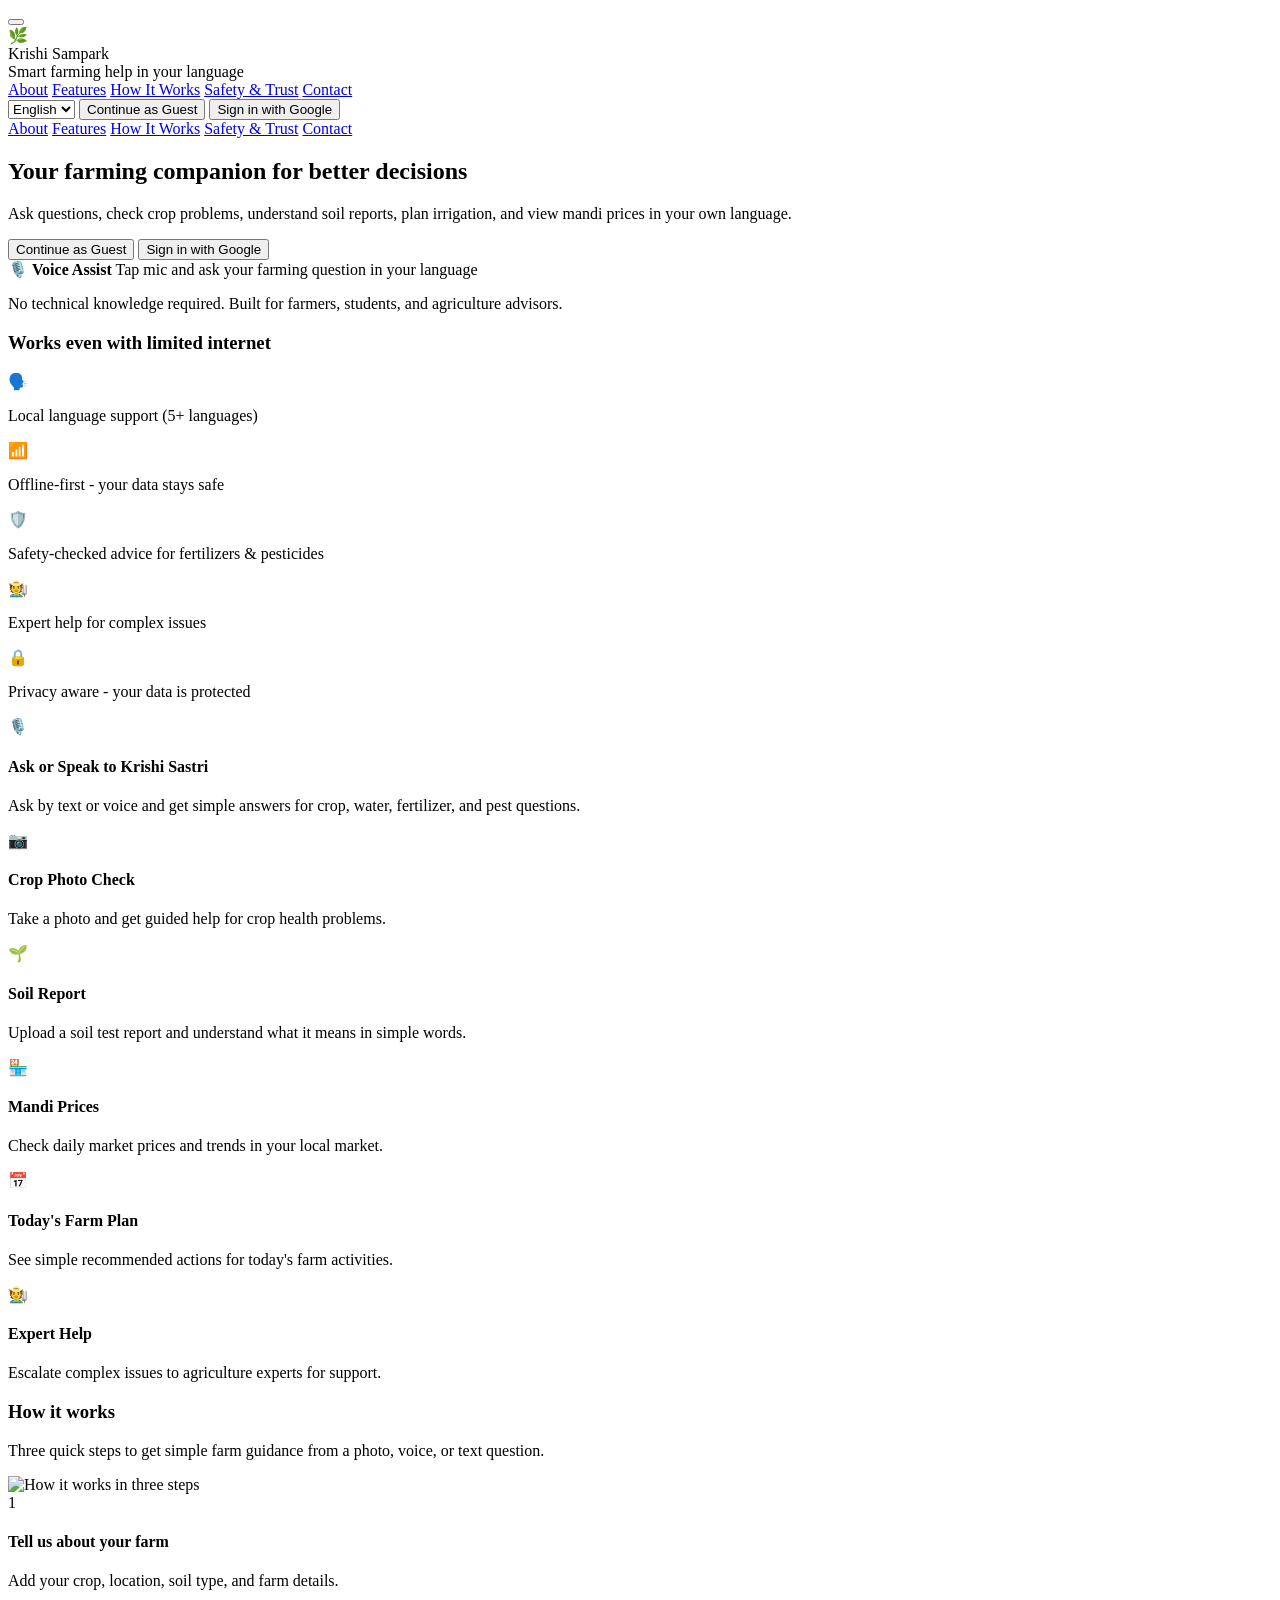
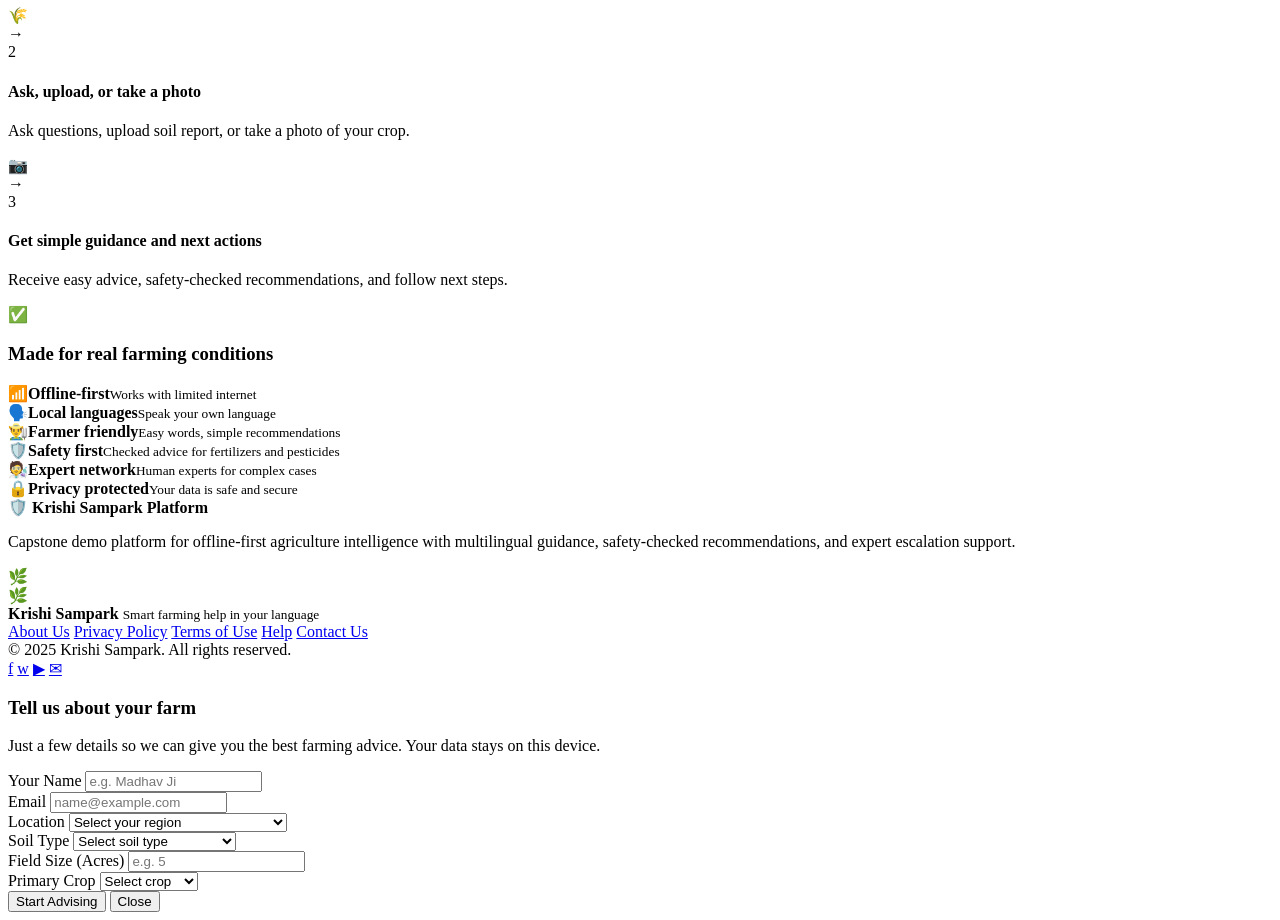
==== ui/index.html @ 4a1859e8 "fix: fixed add field issues" ====
<!DOCTYPE html>
<html lang="en">
<head>
  <meta charset="UTF-8" />
  <meta name="viewport" content="width=device-width, initial-scale=1.0, viewport-fit=cover" />
  <meta name="theme-color" content="#2C6B37" />
  <meta name="apple-mobile-web-app-capable" content="yes" />
  <meta name="apple-mobile-web-app-status-bar-style" content="default" />
  <title>Krishi Sampark</title>
  <link rel="stylesheet" href="/landing.css?v=53" />
  <script src="/device.js?v=1"></script>
  <script src="https://accounts.google.com/gsi/client" async defer></script>
</head>
<body>
  <header class="topbar">
    <button id="nav-hamburger" class="nav-hamburger" aria-label="Open Menu" aria-expanded="false">
      <span></span><span></span><span></span>
    </button>
    <div class="brand">
      <span class="brand-icon" aria-hidden="true">🌿</span>
      <div>
        <div class="brand-title" data-i18n="landing.header.brandTitle">Krishi Sampark</div>
        <div class="brand-sub" data-i18n="landing.header.brandSubtitle">Smart farming help in your language</div>
      </div>
    </div>

    <nav class="nav-links" aria-label="Primary">
      <a href="#about" data-i18n="landing.header.navAbout">About</a>
      <a href="#features" data-i18n="landing.header.navFeatures">Features</a>
      <a href="#how-it-works" data-i18n="landing.header.navHowItWorks">How It Works</a>
      <a href="#trust" data-i18n="landing.header.navSafetyTrust">Safety & Trust</a>
      <a href="#contact" data-i18n="landing.header.navContact">Contact</a>
    </nav>

    <div class="top-actions">
      <select id="language-selector" aria-label="Language">
        <option value="en">English</option>
        <option value="hi">Hindi</option>
        <option value="mr">Marathi</option>
        <option value="te">Telugu</option>
        <option value="sw">Swahili</option>
      </select>
      <button id="header-guest-btn" class="btn ghost" data-i18n="landing.hero.continueAsGuest">Continue as Guest</button>
      <button id="header-google-fallback" class="btn google-fallback" type="button" data-i18n="landing.hero.signInWithGoogle">Sign in with Google</button>
      <div id="header-google-btn" class="google-btn"></div>
    </div>
  </header>

  <!-- Mobile navigation drawer -->
  <div id="nav-drawer-backdrop" class="nav-drawer-backdrop"></div>
  <nav id="nav-drawer" class="nav-drawer" aria-label="Mobile Navigation">
    <a href="#about" data-i18n="landing.header.navAbout">About</a>
    <a href="#features" data-i18n="landing.header.navFeatures">Features</a>
    <a href="#how-it-works" data-i18n="landing.header.navHowItWorks">How It Works</a>
    <a href="#trust" data-i18n="landing.header.navSafetyTrust">Safety & Trust</a>
    <a href="#contact" data-i18n="landing.header.navContact">Contact</a>
  </nav>

  <main>
    <section class="hero" id="about">
      <div class="hero-copy">
        <h1 data-i18n="landing.hero.title">Your farming companion for better decisions</h1>
        <p data-i18n="landing.hero.description">
          Ask questions, check crop problems, understand soil reports, plan irrigation,
          and view mandi prices in your own language.
        </p>
        <div class="hero-actions">
          <button id="hero-guest-btn" class="btn primary" data-i18n="landing.hero.continueAsGuest">Continue as Guest</button>
          <button id="hero-google-fallback" class="btn google-fallback" type="button" data-i18n="landing.hero.signInWithGoogle">Sign in with Google</button>
          <div id="hero-google-btn" class="google-btn"></div>
        </div>
        <div id="auth-status" class="auth-status" aria-live="polite"></div>
        <div class="voice-highlight" aria-live="polite">
          <span aria-hidden="true">🎙️</span>
          <strong data-i18n="landing.hero.voiceAssistTitle">Voice Assist</strong>
          <span id="voice-highlight-text" data-i18n="landing.hero.voiceAssistText">Tap mic and ask your farming question in your language</span>
        </div>
        <p class="trust-note" data-i18n="landing.hero.trustNote">
          No technical knowledge required. Built for farmers, students, and agriculture advisors.
        </p>
      </div>

      <div class="hero-media">
        <div class="hero-art" aria-hidden="true"></div>

        <aside class="hero-panel" id="trust">
          <h3 data-i18n="landing.hero.trustPanelTitle">Works even with limited internet</h3>
          <div class="trust-list">
            <div class="trust-item"><span aria-hidden="true">🗣️</span><p data-i18n="landing.hero.trust1">Local language support (5+ languages)</p></div>
            <div class="trust-item"><span aria-hidden="true">📶</span><p data-i18n="landing.hero.trust2">Offline-first - your data stays safe</p></div>
            <div class="trust-item"><span aria-hidden="true">🛡️</span><p data-i18n="landing.hero.trust3">Safety-checked advice for fertilizers & pesticides</p></div>
            <div class="trust-item"><span aria-hidden="true">🧑‍🌾</span><p data-i18n="landing.hero.trust4">Expert help for complex issues</p></div>
            <div class="trust-item"><span aria-hidden="true">🔒</span><p data-i18n="landing.hero.trust5">Privacy aware - your data is protected</p></div>
          </div>
        </aside>
      </div>
    </section>

    <section id="features" class="cards-section">
      <article class="feature-card"><div class="feature-icon" aria-hidden="true">🎙️</div><h4 data-i18n="landing.features.askTitle">Ask or Speak to Krishi Sastri</h4><p data-i18n="landing.features.askDescription">Ask by text or voice and get simple answers for crop, water, fertilizer, and pest questions.</p></article>
      <article class="feature-card"><div class="feature-icon" aria-hidden="true">📷</div><h4 data-i18n="landing.features.photoTitle">Crop Photo Check</h4><p data-i18n="landing.features.photoDescription">Take a photo and get guided help for crop health problems.</p></article>
      <article class="feature-card"><div class="feature-icon" aria-hidden="true">🌱</div><h4 data-i18n="landing.features.soilTitle">Soil Report</h4><p data-i18n="landing.features.soilDescription">Upload a soil test report and understand what it means in simple words.</p></article>
      <article class="feature-card"><div class="feature-icon" aria-hidden="true">🏪</div><h4 data-i18n="landing.features.marketTitle">Mandi Prices</h4><p data-i18n="landing.features.marketDescription">Check daily market prices and trends in your local market.</p></article>
      <article class="feature-card"><div class="feature-icon" aria-hidden="true">📅</div><h4 data-i18n="landing.features.planTitle">Today's Farm Plan</h4><p data-i18n="landing.features.planDescription">See simple recommended actions for today's farm activities.</p></article>
      <article class="feature-card"><div class="feature-icon" aria-hidden="true">🧑‍🌾</div><h4 data-i18n="landing.features.expertTitle">Expert Help</h4><p data-i18n="landing.features.expertDescription">Escalate complex issues to agriculture experts for support.</p></article>
    </section>

    <section id="how-it-works" class="how-section">
      <h3 data-i18n="landing.howItWorks.title">How it works</h3>
      <p class="how-summary" data-i18n="landing.howItWorks.summary">Three quick steps to get simple farm guidance from a photo, voice, or text question.</p>
      <div class="how-image-wrap" id="how-image-wrap">
        <img
          id="how-it-works-image"
          class="how-image"
          src="/assets/how-it-works-content.png?v=1"
          alt="How it works in three steps"
          loading="lazy"
        />
      </div>
      <div class="how-infographic" id="how-infographic-fallback">
        <div class="how-step">
          <div class="num">1</div>
          <h4 data-i18n="landing.howItWorks.step1Title">Tell us about your farm</h4>
          <p data-i18n="landing.howItWorks.step1Description">Add your crop, location, soil type, and farm details.</p>
          <div class="step-badge" aria-hidden="true">🌾</div>
        </div>

        <div class="connector" aria-hidden="true">→</div>

        <div class="how-step">
          <div class="num">2</div>
          <h4 data-i18n="landing.howItWorks.step2Title">Ask, upload, or take a photo</h4>
          <p data-i18n="landing.howItWorks.step2Description">Ask questions, upload soil report, or take a photo of your crop.</p>
          <div class="step-badge" aria-hidden="true">📷</div>
        </div>

        <div class="connector" aria-hidden="true">→</div>

        <div class="how-step">
          <div class="num">3</div>
          <h4 data-i18n="landing.howItWorks.step3Title">Get simple guidance and next actions</h4>
          <p data-i18n="landing.howItWorks.step3Description">Receive easy advice, safety-checked recommendations, and follow next steps.</p>
          <div class="step-badge" aria-hidden="true">✅</div>
        </div>
      </div>
    </section>

    <section class="conditions-strip">
      <h3 data-i18n="landing.trust.title">Made for real farming conditions</h3>
      <div class="conditions-grid">
        <div class="condition-item"><span aria-hidden="true">📶</span><strong data-i18n="landing.trust.offlineTitle">Offline-first</strong><small data-i18n="landing.trust.offlineDescription">Works with limited internet</small></div>
        <div class="condition-item"><span aria-hidden="true">🗣️</span><strong data-i18n="landing.trust.languageTitle">Local languages</strong><small data-i18n="landing.trust.languageDescription">Speak your own language</small></div>
        <div class="condition-item"><span aria-hidden="true">👨‍🌾</span><strong data-i18n="landing.trust.farmerFriendlyTitle">Farmer friendly</strong><small data-i18n="landing.trust.farmerFriendlyDescription">Easy words, simple recommendations</small></div>
        <div class="condition-item"><span aria-hidden="true">🛡️</span><strong data-i18n="landing.trust.safetyTitle">Safety first</strong><small data-i18n="landing.trust.safetyDescription">Checked advice for fertilizers and pesticides</small></div>
        <div class="condition-item"><span aria-hidden="true">🧑‍🔬</span><strong data-i18n="landing.trust.expertTitle">Expert network</strong><small data-i18n="landing.trust.expertDescription">Human experts for complex cases</small></div>
        <div class="condition-item"><span aria-hidden="true">🔒</span><strong data-i18n="landing.trust.privacyTitle">Privacy protected</strong><small data-i18n="landing.trust.privacyDescription">Your data is safe and secure</small></div>
      </div>
    </section>

    <section class="capstone-strip" id="contact">
      <div class="capstone-badge">
        <span aria-hidden="true">🛡️</span>
        <strong data-i18n="landing.capstone.title">Krishi Sampark Platform</strong>
      </div>
      <p data-i18n="landing.capstone.description">
        Capstone demo platform for offline-first agriculture intelligence with multilingual guidance,
        safety-checked recommendations, and expert escalation support.
      </p>
      <div class="capstone-art" aria-hidden="true">🌿</div>
    </section>
  </main>

  <footer class="site-footer">
    <div class="footer-brand">
      <span aria-hidden="true">🌿</span>
      <div>
        <strong data-i18n="landing.footer.brandTitle">Krishi Sampark</strong>
        <small data-i18n="landing.footer.brandSubtitle">Smart farming help in your language</small>
      </div>
    </div>
    <nav class="footer-links" aria-label="Footer">
      <a href="#about" data-i18n="landing.footer.about">About Us</a>
      <a href="#" data-i18n="landing.footer.privacy">Privacy Policy</a>
      <a href="#" data-i18n="landing.footer.terms">Terms of Use</a>
      <a href="#" data-i18n="landing.footer.help">Help</a>
      <a href="#contact" data-i18n="landing.footer.contact">Contact Us</a>
    </nav>
    <div class="footer-copy" data-i18n="landing.footer.copyright">© 2025 Krishi Sampark. All rights reserved.</div>
    <div class="footer-social" aria-label="Social Links">
      <a href="#" aria-label="Facebook">f</a>
      <a href="#" aria-label="WhatsApp">w</a>
      <a href="#" aria-label="YouTube">▶</a>
      <a href="#" aria-label="Email">✉</a>
    </div>
  </footer>

  <div id="guest-modal" class="modal hidden" role="dialog" aria-modal="true" aria-labelledby="guest-title">
    <div class="modal-card modal-card-wide">
      <h3 id="guest-title" data-i18n="landing.auth.guestTitle">Tell us about your farm</h3>
      <p data-i18n="landing.auth.guestMessage">
        Just a few details so we can give you the best farming advice.
        Your data stays on this device.
      </p>
      <div class="guest-form-grid">
        <div class="guest-form-field">
          <label for="guest-name" data-i18n="landing.auth.nameLabel">Your Name</label>
          <input id="guest-name" type="text" placeholder="e.g. Madhav Ji" />
        </div>
        <div class="guest-form-field">
          <label for="guest-email" data-i18n="landing.auth.emailLabel">Email</label>
          <input id="guest-email" type="email" placeholder="name@example.com" />
        </div>
        <div class="guest-form-field">
          <label for="guest-region" data-i18n="landing.auth.regionLabel">Location</label>
          <select id="guest-region">
            <option value="" data-i18n="landing.auth.selectPlaceholder">Select your region</option>
            <option value="Nagpur District">Nagpur District (Maharashtra)</option>
            <option value="Pune District">Pune District (Maharashtra)</option>
            <option value="Indore District">Indore District (Madhya Pradesh)</option>
            <option value="Hyderabad District">Hyderabad District (Telangana)</option>
            <option value="Rift Valley Region">Rift Valley Region (Kenya)</option>
          </select>
        </div>
        <div class="guest-form-field">
          <label for="guest-soil" data-i18n="landing.auth.soilLabel">Soil Type</label>
          <select id="guest-soil">
            <option value="" data-i18n="landing.auth.selectPlaceholder">Select soil type</option>
            <option value="Black Clay (Cotton Soil)">Black Clay (Cotton Soil)</option>
            <option value="Red Sandy Loam">Red Sandy Loam</option>
            <option value="Alluvial">Alluvial</option>
          </select>
        </div>
        <div class="guest-form-field">
          <label for="guest-acres" data-i18n="landing.auth.acresLabel">Field Size (Acres)</label>
          <input id="guest-acres" type="number" min="0.1" step="0.1" placeholder="e.g. 5" />
        </div>
        <div class="guest-form-field">
          <label for="guest-crop" data-i18n="landing.auth.cropLabel">Primary Crop</label>
          <select id="guest-crop">
            <option value="" data-i18n="landing.auth.selectPlaceholder">Select crop</option>
            <option value="Corn">Maize / Corn</option>
            <option value="Wheat">Wheat</option>
            <option value="Soybeans">Soybeans</option>
            <option value="Rice">Rice</option>
          </select>
        </div>
      </div>
      <div id="guest-error" class="error"></div>
      <div class="modal-actions">
        <button id="guest-continue" class="btn primary" data-i18n="landing.auth.continue">Start Advising</button>
        <button id="guest-close" class="btn ghost" data-i18n="landing.auth.close">Close</button>
      </div>
    </div>
  </div>

  <script src="/landing.js?v=14"></script>
</body>
</html>
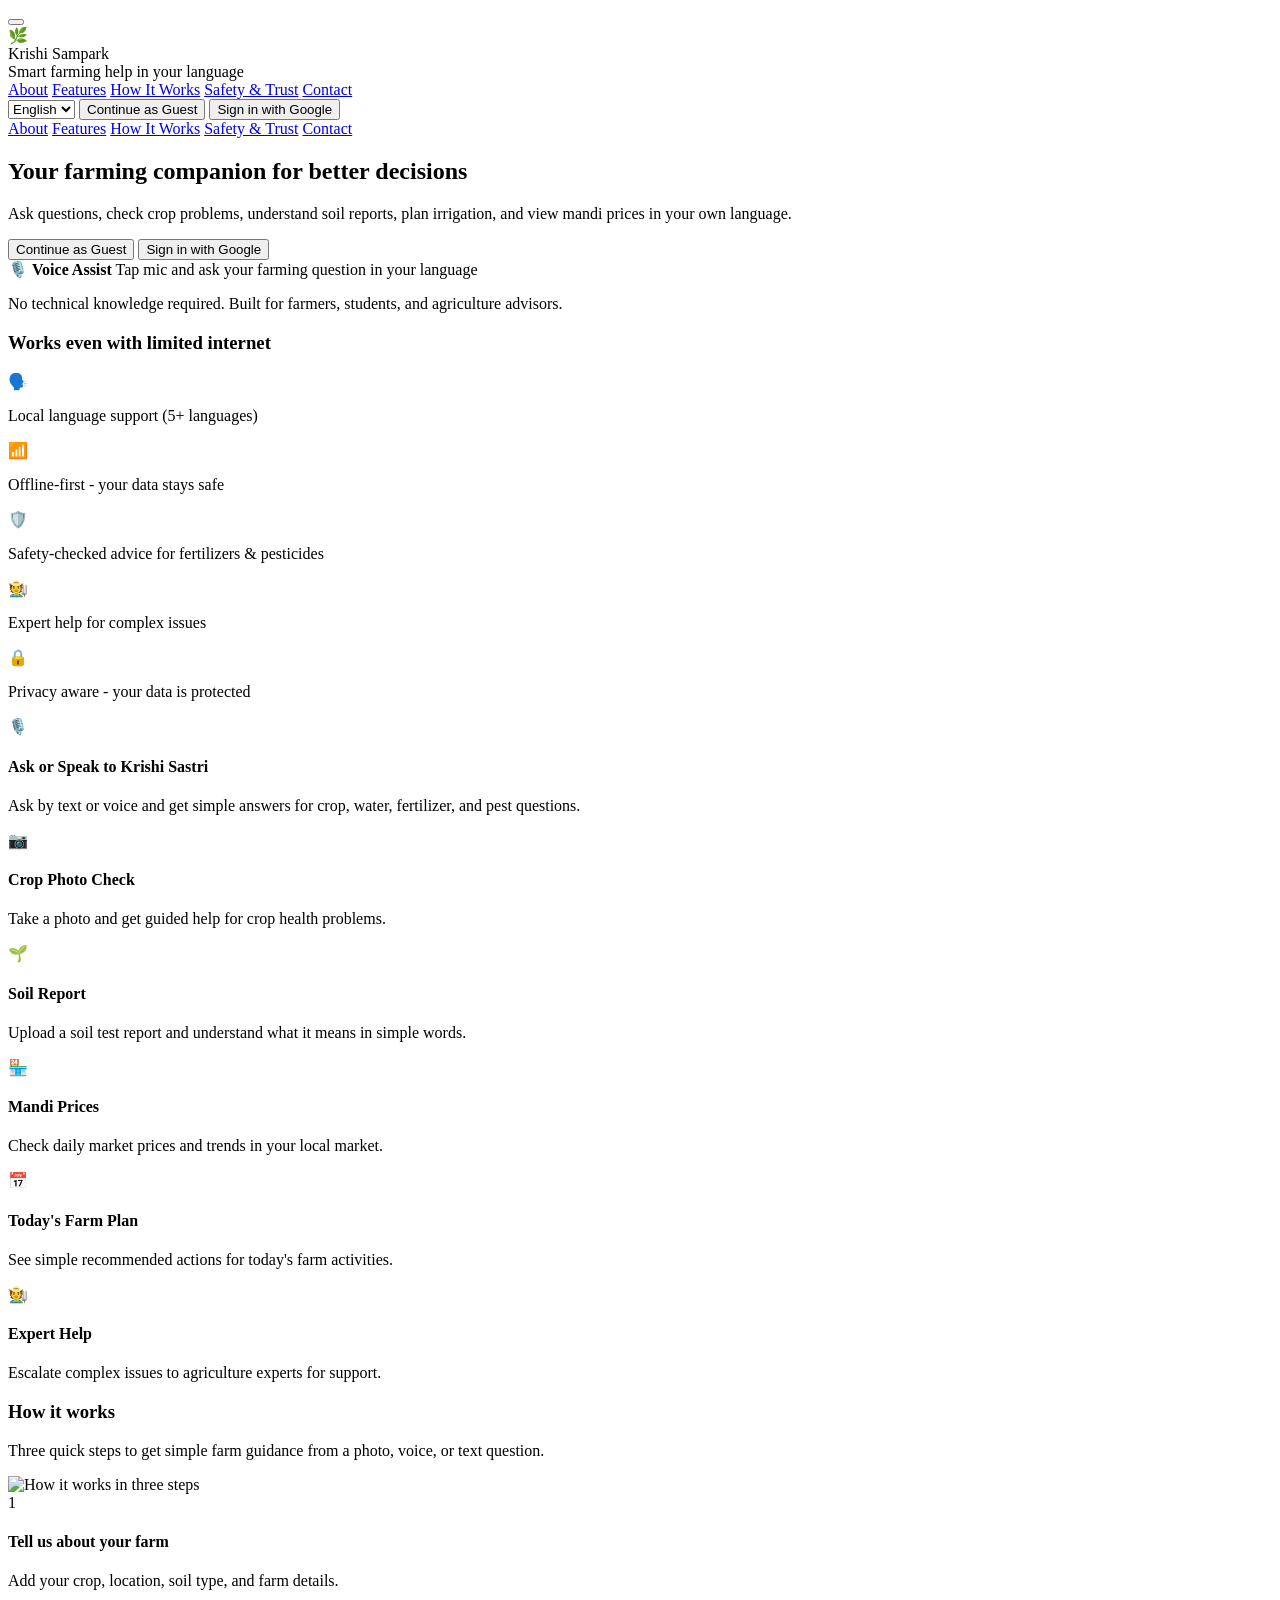
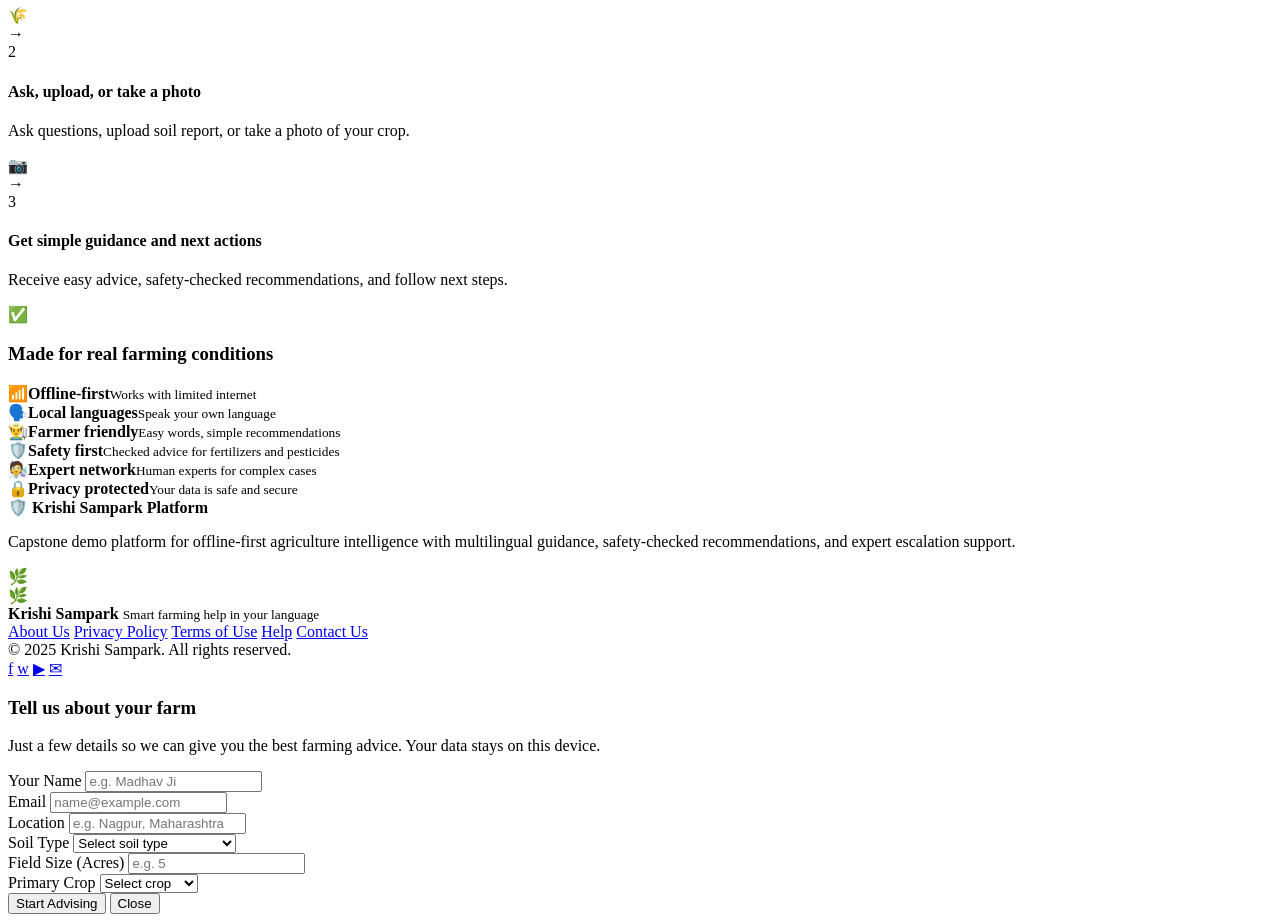
==== commit def0a368: "Merge pull request #22 from girinalin/pwa-design fix: fixed alignment and layout for mobile and tabl" ====
--- a/ui/index.html
+++ b/ui/index.html
@@ -7,7 +7,7 @@
   <meta name="apple-mobile-web-app-capable" content="yes" />
   <meta name="apple-mobile-web-app-status-bar-style" content="default" />
   <title>Krishi Sampark</title>
-  <link rel="stylesheet" href="/landing.css?v=53" />
+  <link rel="stylesheet" href="/landing.css?v=54" />
   <script src="/device.js?v=1"></script>
   <script src="https://accounts.google.com/gsi/client" async defer></script>
 </head>
@@ -112,7 +112,7 @@
         <img
           id="how-it-works-image"
           class="how-image"
-          src="/assets/how-it-works-content.png?v=1"
+          src="/assets/how-it-works-content.png?v=2"
           alt="How it works in three steps"
           loading="lazy"
         />
@@ -212,14 +212,7 @@
         </div>
         <div class="guest-form-field">
           <label for="guest-region" data-i18n="landing.auth.regionLabel">Location</label>
-          <select id="guest-region">
-            <option value="" data-i18n="landing.auth.selectPlaceholder">Select your region</option>
-            <option value="Nagpur District">Nagpur District (Maharashtra)</option>
-            <option value="Pune District">Pune District (Maharashtra)</option>
-            <option value="Indore District">Indore District (Madhya Pradesh)</option>
-            <option value="Hyderabad District">Hyderabad District (Telangana)</option>
-            <option value="Rift Valley Region">Rift Valley Region (Kenya)</option>
-          </select>
+          <input id="guest-region" type="text" placeholder="e.g. Nagpur, Maharashtra" />
         </div>
         <div class="guest-form-field">
           <label for="guest-soil" data-i18n="landing.auth.soilLabel">Soil Type</label>
@@ -253,6 +246,6 @@
     </div>
   </div>
 
-  <script src="/landing.js?v=14"></script>
+  <script src="/landing.js?v=15"></script>
 </body>
 </html>
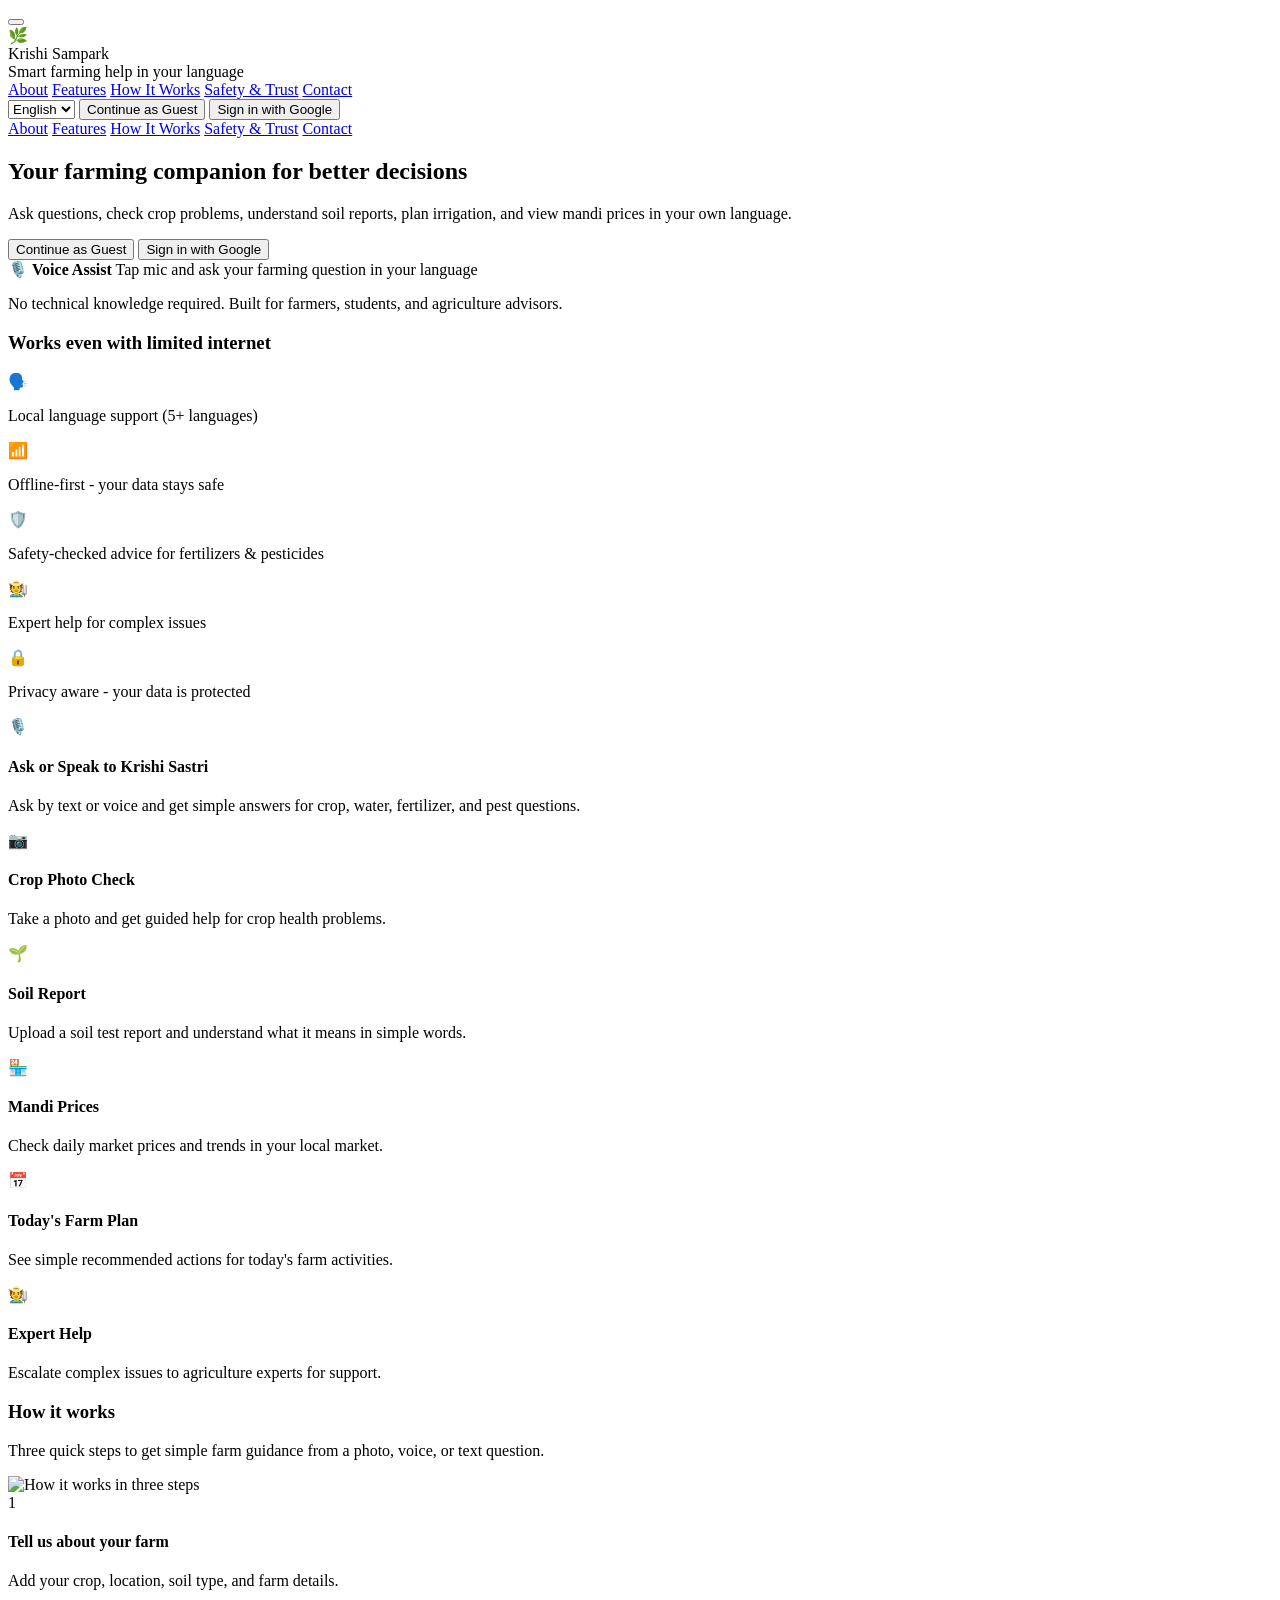
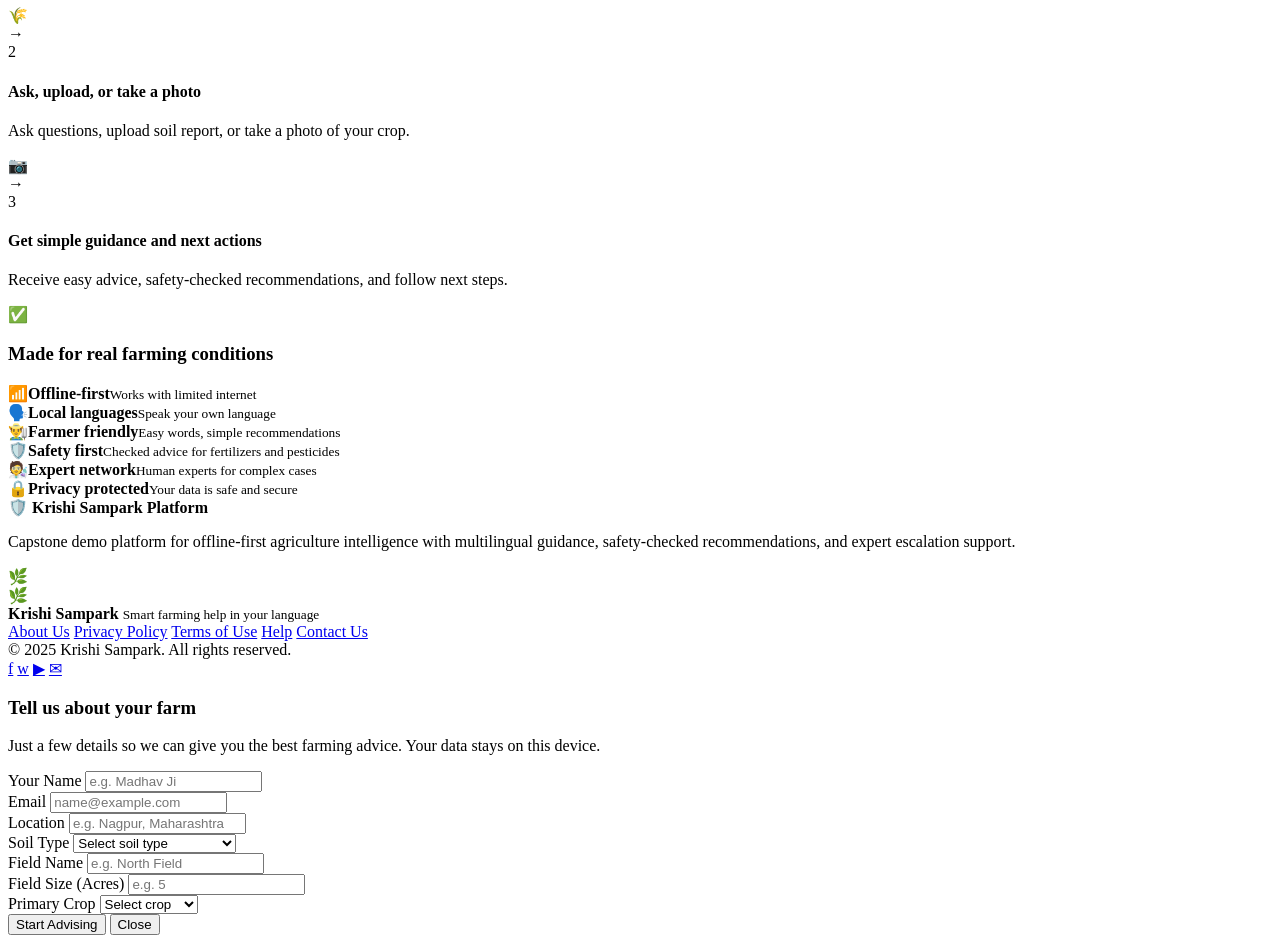
==== commit 3ced2b21: "fixed navigation" ====
--- a/ui/index.html
+++ b/ui/index.html
@@ -3,13 +3,32 @@
 <head>
   <meta charset="UTF-8" />
   <meta name="viewport" content="width=device-width, initial-scale=1.0, viewport-fit=cover" />
-  <meta name="theme-color" content="#2C6B37" />
+  <meta name="theme-color" content="#167839" />
   <meta name="apple-mobile-web-app-capable" content="yes" />
+  <meta name="mobile-web-app-capable" content="yes" />
   <meta name="apple-mobile-web-app-status-bar-style" content="default" />
+  <meta name="apple-mobile-web-app-title" content="Krishi Sampark" />
   <title>Krishi Sampark</title>
-  <link rel="stylesheet" href="/landing.css?v=54" />
+  <link rel="icon" href="/public/favicon.ico" sizes="any" />
+  <link rel="icon" href="/public/favicon.svg" type="image/svg+xml" />
+  <link rel="apple-touch-icon" href="/public/favicon-180.png" />
+  <link rel="apple-touch-icon" sizes="120x120" href="/public/apple-touch-icon-120.png" />
+  <link rel="apple-touch-icon" sizes="152x152" href="/public/apple-touch-icon-152.png" />
+  <link rel="apple-touch-icon" sizes="167x167" href="/public/apple-touch-icon-167.png" />
+  <link rel="apple-touch-icon" sizes="180x180" href="/public/favicon-180.png" />
+  <link rel="manifest" href="/public/site.webmanifest" />
+  <link rel="stylesheet" href="/landing.css?v=55" />
   <script src="/device.js?v=1"></script>
   <script src="https://accounts.google.com/gsi/client" async defer></script>
+  <script>
+    if ('serviceWorker' in navigator) {
+      window.addEventListener('load', () => {
+        navigator.serviceWorker.register('/sw.js')
+          .then(reg => console.log('[PWA] ServiceWorker registered:', reg.scope))
+          .catch(err => console.error('[PWA] ServiceWorker registration failed:', err));
+      });
+    }
+  </script>
 </head>
 <body>
   <header class="topbar">
@@ -39,6 +58,7 @@
         <option value="mr">Marathi</option>
         <option value="te">Telugu</option>
         <option value="sw">Swahili</option>
+        <option value="zu">Zulu</option>
       </select>
       <button id="header-guest-btn" class="btn ghost" data-i18n="landing.hero.continueAsGuest">Continue as Guest</button>
       <button id="header-google-fallback" class="btn google-fallback" type="button" data-i18n="landing.hero.signInWithGoogle">Sign in with Google</button>
@@ -224,6 +244,10 @@
           </select>
         </div>
         <div class="guest-form-field">
+          <label for="guest-field-name" data-i18n="landing.auth.fieldNameLabel">Field Name</label>
+          <input id="guest-field-name" type="text" placeholder="e.g. North Field" />
+        </div>
+        <div class="guest-form-field">
           <label for="guest-acres" data-i18n="landing.auth.acresLabel">Field Size (Acres)</label>
           <input id="guest-acres" type="number" min="0.1" step="0.1" placeholder="e.g. 5" />
         </div>
